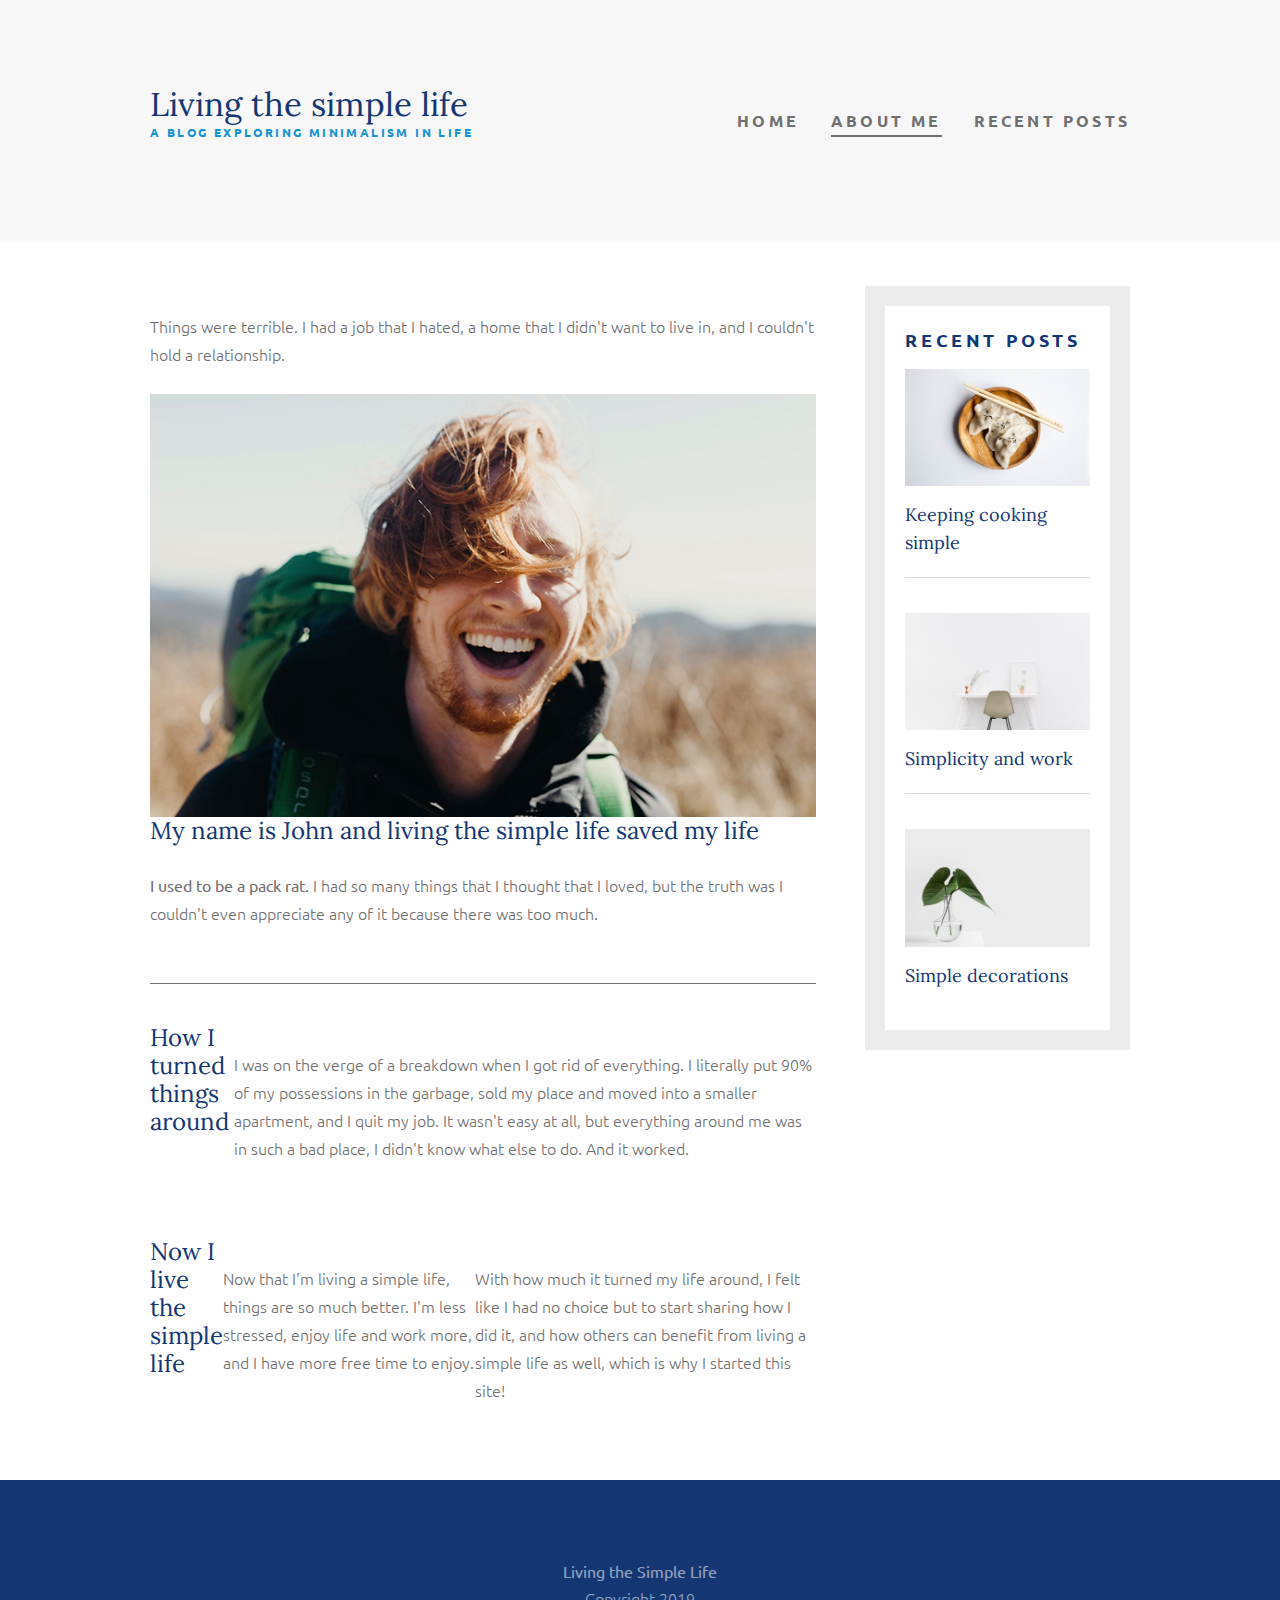
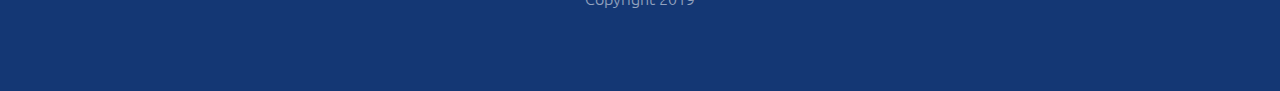
==== template2/about.html @ 565458e1 "Create image folder and template2" ====
<!DOCTYPE html>
<html lang="en">
  <head>
    <meta charset="UTF-8">
    <meta name="viewport" content="width=device-width, initial-scale=1.0">
    <link href="https://fonts.googleapis.com/css?family=Lora|Ubuntu:300,400,700&display-swap" rel="stylesheet">
    <link rel="stylesheet" href="style.css">
    <title>Living the simple life</title>
  </head>
  <body>
    <header>
      <div class="container container-flex">
        <div class="main-header">
          <h1>Living the simple life</h1>
          <p class="main-subtitle">A blog exploring minimalism in life</p>
        </div>
        <nav>
          <ul>
            <li><a href="index.html">Home</a></li>
            <li><a href="about.html" class="current-page">About me</a></li>
            <li><a href="recent-posts.html">Recent posts</a></li>
          </ul>
        </nav>
      </div>
    </header>
    
    <div class="container container-flex">
      <main role="main">

        <article class="article-featured">
          <h2 class="article-title">My name is John and living the simple life saved my life</h2>
          <img src="../img/about-me.jpg" alt="" class="article-image">
          <p class="article-body"><strong>I used to be a pack rat.</strong> I had so many things that I thought that I loved, but the truth was I couldn't even appreciate any of it because there was too much.</p>
          <p>Things were terrible. I had a job that I hated, a home that I didn't want to live in, and I couldn't hold a relationship.</p>
        </article>

        <article class="article-recent">
            <h2 class="article-title">How I turned things around</h2>
            <p class="article-body">I was on the verge of a breakdown when I got rid of everything. I literally put 90% of my possessions in the garbage, sold my place and moved into a smaller apartment, and I quit my job. It wasn't easy at all, but everything around me was in such a bad place, I didn't know what else to do. And it worked.</p>
        </article>

        <article class="article-recent">
          <h2 class="article-title">Now I live the simple life</h2>
          <p class="article-body">Now that I'm living a simple life, things are so much better. I'm less stressed, enjoy life and work more, and I have more free time to enjoy.</p>
          <p>With how much it turned my life around, I felt like I had no choice but to start sharing how I did it, and how others can benefit from living a simple life as well, which is why I started this site!</p>
      </article>

      </main>

      <aside class="side-bar">
        <div class="sidebar-widget">
          <h2 class="widget-title">Recent posts</h2>

          <div class="widget-recent-post">
            <h3 class="widget-recent-post-title">Keeping cooking simple</h3>
            <img src="../img/food.jpg" alt="" class="widget-image">
          </div>

          <div class="widget-recent-post">
            <h3 class="widget-recent-post-title">Simplicity and work</h3>
            <img src="../img/work.jpg" alt="" class="widget-image">
          </div>

          <div class="widget-recent-post">
            <h3 class="widget-recent-post-title">Simple decorations</h3>
            <img src="../img/deco.jpg" alt="" class="widget-image">
          </div>
          
        </div>
      </aside>
    </div> <!-- Container ends here -->
    
    <footer>
      <p><strong>Living the Simple Life</strong></p>
      <p>Copyright 2019</p>
    </footer>

  </body>
</html>
---- template2/style.css ----
body {
  font-family: 'Ubuntu', sans-serif;
  margin: 0;
  font-size: 18px/28px;
  line-height:28px;
  text-align: left;
  font-weight: 300;
  color: #707070;
}

/* Typography */

h1,
h2,
h3{
  font-family:'Lora',serif;
  font-weight: 400;
  color: #143774;
  margin: 0;
}

h1{
  font-size: 33px;
  margin: 0;
}

a{
  color: #1792D2;
}

a:hover,
a:focus{
  color: #143774;
  font-weight:300;
}

/* Navigation*/
nav ul{
  list-style: none;
  display: flex;
  padding: 0;
  justify-content: center;
}

nav li{
  margin-left:2em;
}

nav a{
  text-decoration: none;
  color: #707070;
  padding: 0.25em 0px;
  font-weight: bold;
  text-transform: uppercase;
  font-size: 16px;
  letter-spacing: 3.2px;
  font-family: 'Ubuntu';
}

nav a:hover,
nav a:focus{
  color: #1792D2;
  font-weight: bold;
}

nav .current-page{
  border-bottom: 2px solid #707070;
}

.current-page:hover{
  color: #707070;
}

/*Layout*/

.container{
  width: 90%;
  max-width: 980px;
  margin: 0 auto;
}

.container-flex{
  display: flex;
  justify-content:space-between;
}

header{
  background-color: #f8f8f8;
  padding: 90px 0;
  margin-bottom: 45px;
}

.main-subtitle{
  font-weight: 700;
  font-size: 12px;
  height: 13px;
  color: #1792D2;
  margin: 0 0;
  letter-spacing: 2.4px;
  text-transform: uppercase;
}

.article-title{
  font-size: 24px;
}

/* Articles */

.article-featured{
  border-bottom: 1px solid #707070;
  padding-bottom: 30px;
  margin-bottom: 40px;
  display: flex;
  flex-direction: column;
}

.article-featured .article-title{
  order: 3;
}

.article-featured .article-image{
  order: 1;
}

.article-featured .article-info{
  order: 2;
}

.article-featured .article-body{
  order: 4;
}

.article-featured .article-read-more{
  order: 5;
}

.article-recent{
  display: flex;
  justify-content: space-between;
  margin-bottom: 50px;
}

.article-recent p, .article-featured p{
  padding: 10px 0;
}

.article-image{
  width: 100%;
  min-height: 250px;
  object-fit: cover;
  object-position: center;
}

.article-read-more,
.article-info{
  font-size: 14px;
  margin-bottom: 0;
}

.article-read-more{
  color: #1792D2;
  text-decoration: none;
  font-family: 'Ubuntu';
  letter-spacing: 2.8px;
  text-transform: uppercase;
  font-weight: bold;
}

.article-read-more:hover,
.article-read-more:focus{
  color: #143774;
  text-decoration: underline;
  font-weight: bold;
}

.article-featured .article-info{
  margin-bottom: 20px;
}

.article-info{
  font-family: 'Segoe UI';
  font-weight: 300;
  color: #707070;
  margin-top: 0;
}

.article-recent-main{
  order: 1;
  width: 66%;
}

.article-recent-secondary{
  order: 0;
  width: 30%;
}

main{
  width: 68%;
}

aside{
  width: 27%;
  min-width:200px;
  margin-left:15px;
}

/* Widgets */

.widget-title{
  font-family: 'Ubuntu';
  font-weight: 700;
  font-size: 18px;
  letter-spacing: 3.6px;
  text-transform: uppercase;
}

.sidebar-widget{
  border: 20px solid #ebebeb;
  padding: 20px;
  margin-bottom: 40px;
}

.widget-body{
  color: #143774;
  font-weight: 300;
  font-size: 14px/24px;
  letter-spacing: 0;
  text-align: left;
  line-height: 1.6;
}

.widget-recent-post{
  display: flex;
  flex-direction: column;
  border-bottom: 1px solid #dbd7d7;
  margin-bottom: 20px;
}

.widget-recent-post:last-child{
  border-bottom: none;
  margin-bottom: 0;
}
/*
.sidebar-widget:first-child{
  padding: 20px;
}*/
.widget-image{
  width: 100%;
  order: 1;
  margin: 15px 0;
}
/*
.widget-image1{
  width: 150px;
  height: 133px;
  object-fit:cover;
  left: 1244px;
  top: 398px;
}*/

.widget-recent-post-title{
  font-size: 18px;
  color: #143774;
  order: 2;
  padding-bottom: 20px;
}

/* Footer */
footer{
  background:#143774 0% 0% no-repeat padding-box;
  font-size: 18px/28px;
  line-height:0.7;
  text-align: center;
  color:#FFFFFF;
  padding: 70px 0;
}

footer p{
  opacity: 0.54;
}

/* Media Query */

@media screen and (max-width:850px){
  .container-flex{
    flex-direction: column;
  }

  header{
    text-align: center;
  }

  nav ul{
    flex-direction: column;
  }

  nav li{
    margin: 15px 0;
  }
  nav .current-page{
    border-bottom:none;
  }

  .article-recent{
    flex-direction: column;
  }

  .article-recent-main{
    margin-top: -40px;
  }

  .article-recent .article-read-more:nth-child(2){
    display: none;
  }
  
  .article-info{
    margin: 0;
    text-align: right;
  }

  .article-featured .article-info{
    text-align: left;
  }

  .article-image{
    height: 270px;
  }

  main,
  aside,
  .article-recent-main,
  .article-recent-secondary{
    width: 100%;
  }

  aside{
    margin-left: 0;
  }

  .article-read-more:nth-child(3){
    display: none;
  }
/*
  .sidebar-widget .widget-title:only-child{
    display: none;
  }*/

  .widget-image{
    height: 160px;
    object-fit: cover;
  }

  .widget-recent-post .widget-image{
    height: 100px;
    object-fit: cover;
  }

  .sidebar-widget{
    margin-bottom: 70px;
  }

  .widget-title{
    padding-bottom: 20px;
  }
  
}
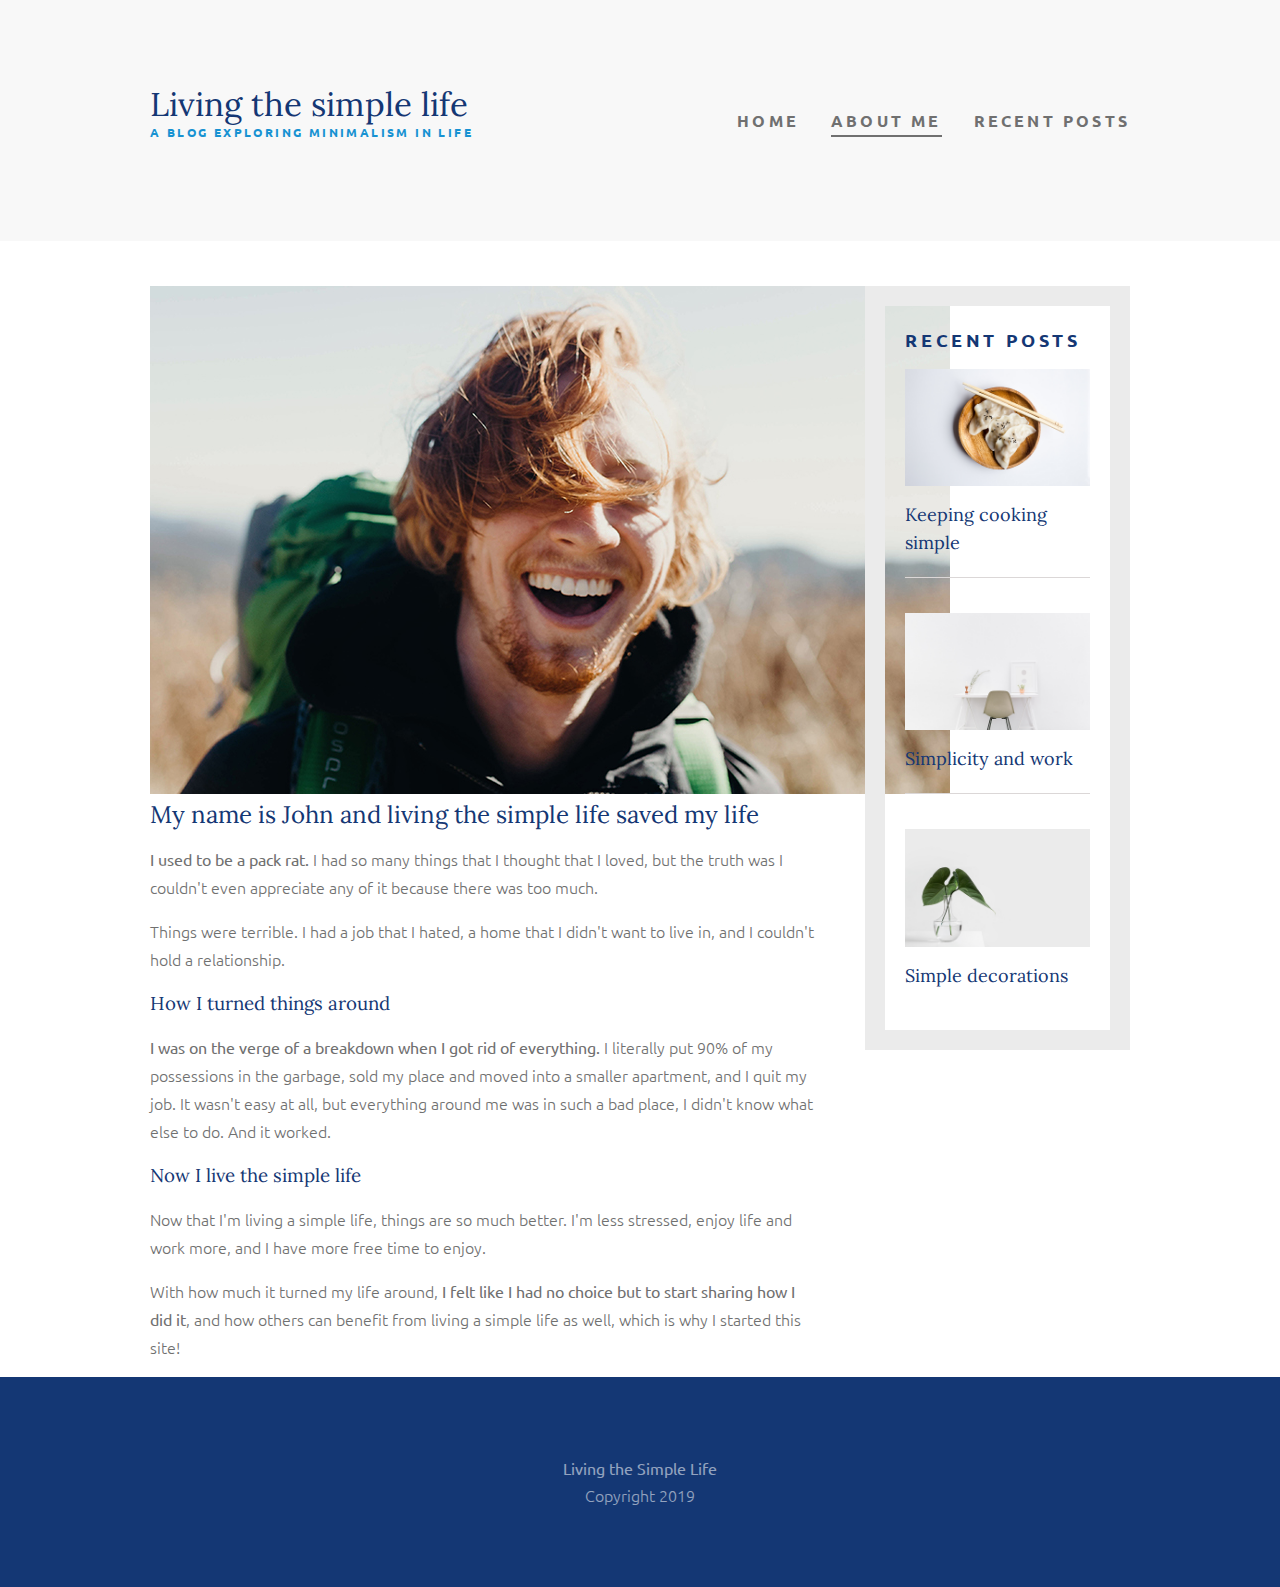
==== commit 195b2dcd: "Create about.html" ====
--- a/template2/about.html
+++ b/template2/about.html
@@ -27,23 +27,17 @@
     <div class="container container-flex">
       <main role="main">
 
-        <article class="article-featured">
-          <h2 class="article-title">My name is John and living the simple life saved my life</h2>
-          <img src="../img/about-me.jpg" alt="" class="article-image">
-          <p class="article-body"><strong>I used to be a pack rat.</strong> I had so many things that I thought that I loved, but the truth was I couldn't even appreciate any of it because there was too much.</p>
-          <p>Things were terrible. I had a job that I hated, a home that I didn't want to live in, and I couldn't hold a relationship.</p>
-        </article>
+        <img src="../img/about-me.jpg" alt="" class="about-me-image">
+        <h2>My name is John and living the simple life saved my life</h2>
+        <p><strong>I used to be a pack rat.</strong> I had so many things that I thought that I loved, but the truth was I couldn't even appreciate any of it because there was too much.</p>
+        <p>Things were terrible. I had a job that I hated, a home that I didn't want to live in, and I couldn't hold a relationship.</p>
 
-        <article class="article-recent">
-            <h2 class="article-title">How I turned things around</h2>
-            <p class="article-body">I was on the verge of a breakdown when I got rid of everything. I literally put 90% of my possessions in the garbage, sold my place and moved into a smaller apartment, and I quit my job. It wasn't easy at all, but everything around me was in such a bad place, I didn't know what else to do. And it worked.</p>
-        </article>
+        <h3>How I turned things around</h3>
+        <p><strong>I was on the verge of a breakdown when I got rid of everything.</strong> I literally put 90% of my possessions in the garbage, sold my place and moved into a smaller apartment, and I quit my job. It wasn't easy at all, but everything around me was in such a bad place, I didn't know what else to do. And it worked.</p>
 
-        <article class="article-recent">
-          <h2 class="article-title">Now I live the simple life</h2>
-          <p class="article-body">Now that I'm living a simple life, things are so much better. I'm less stressed, enjoy life and work more, and I have more free time to enjoy.</p>
-          <p>With how much it turned my life around, I felt like I had no choice but to start sharing how I did it, and how others can benefit from living a simple life as well, which is why I started this site!</p>
-      </article>
+        <h3>Now I live the simple life</h3>
+        <p>Now that I'm living a simple life, things are so much better. I'm less stressed, enjoy life and work more, and I have more free time to enjoy.</p>
+        <p class="about-me-p">With how much it turned my life around,<strong> I felt like I had no choice but to start sharing how I did it</strong>, and how others can benefit from living a simple life as well, which is why I started this site!</p>
 
       </main>
 
@@ -70,7 +64,7 @@
       </aside>
     </div> <!-- Container ends here -->
     
-    <footer>
+    <footer class="about-me-footer">
       <p><strong>Living the Simple Life</strong></p>
       <p>Copyright 2019</p>
     </footer>
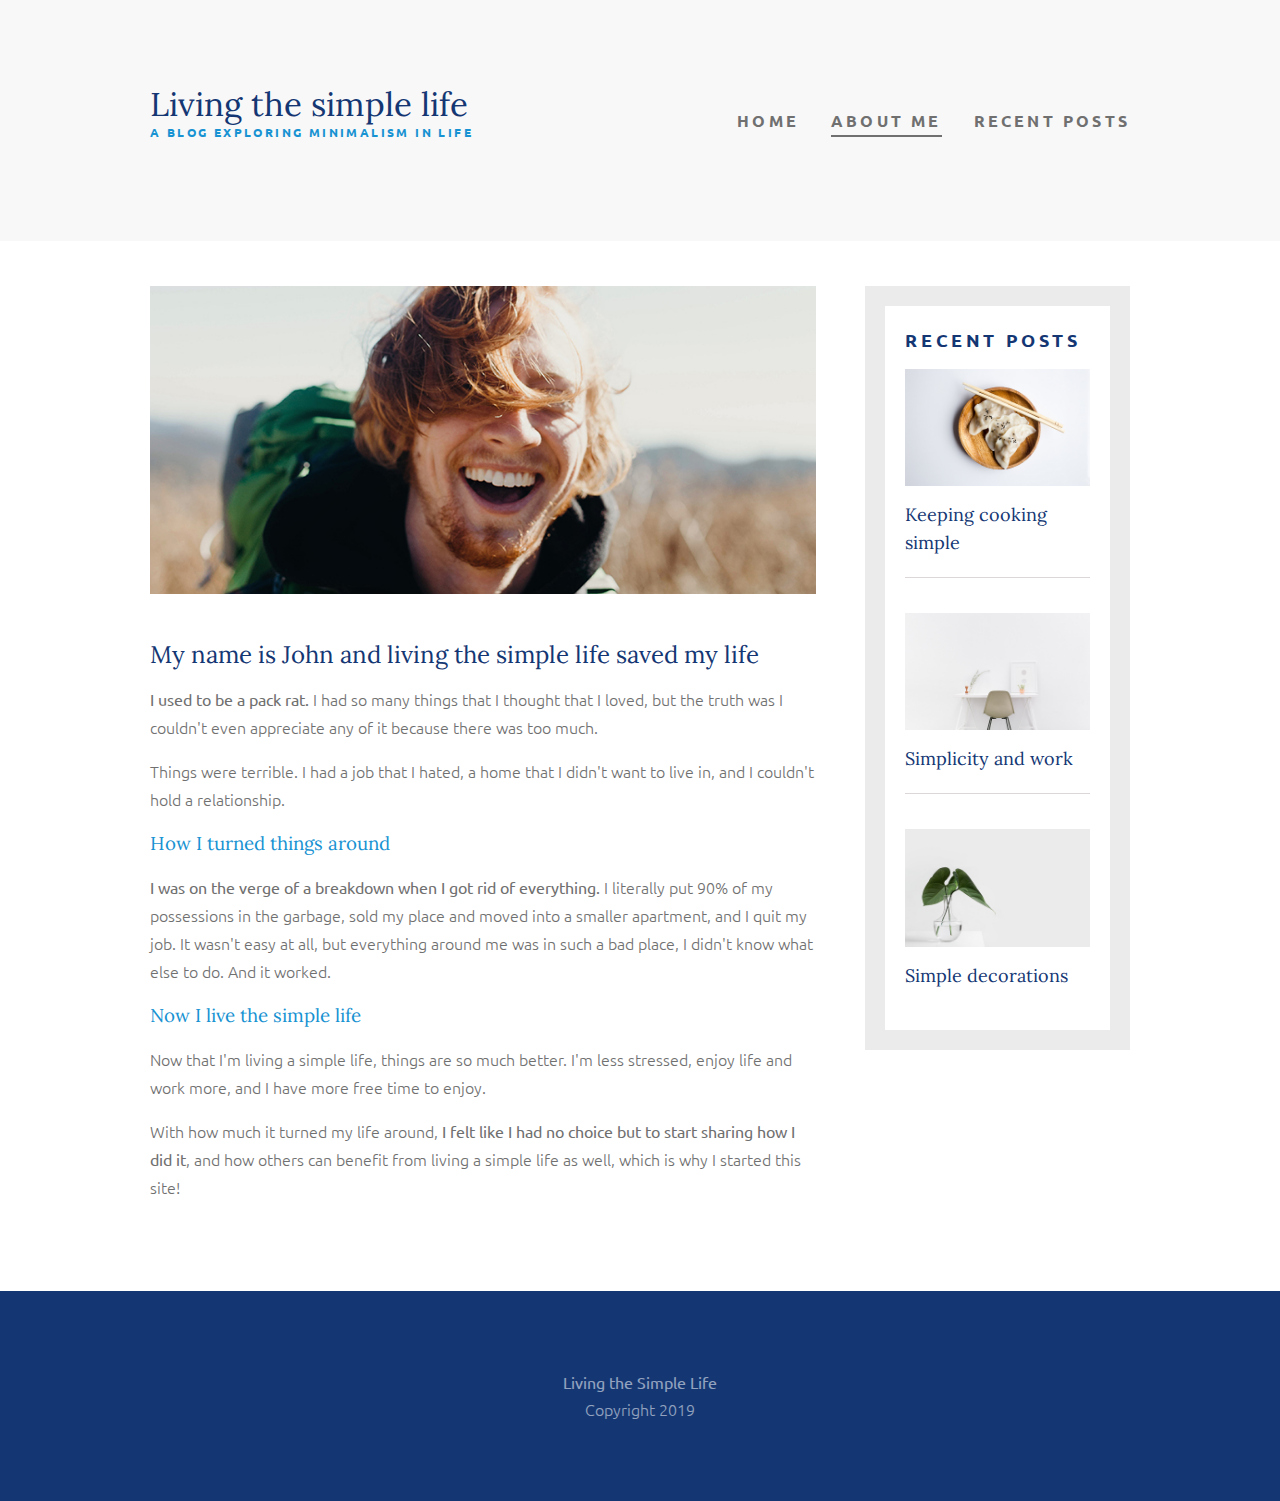
==== commit 38c7c676: "Modify about.html" ====
--- a/template2/about.html
+++ b/template2/about.html
@@ -52,7 +52,7 @@
 
           <div class="widget-recent-post">
             <h3 class="widget-recent-post-title">Simplicity and work</h3>
-            <img src="../img/work.jpg" alt="" class="widget-image">
+            <img src="../img/work.jpg" alt="" class="widget-image widget-image-work">
           </div>
 
           <div class="widget-recent-post">
--- a/template2/style.css
+++ b/template2/style.css
@@ -14,7 +14,7 @@
 h2,
 h3{
   font-family:'Lora',serif;
-  font-weight: 400;
+  font-weight:400;
   color: #143774;
   margin: 0;
 }
@@ -22,6 +22,24 @@
 h1{
   font-size: 33px;
   margin: 0;
+}
+
+main h2{
+  font-size: 24px/28px;
+}
+
+main h3{
+  font-size: 21px/28px;
+  font-weight: normal;
+  color:#1792D2;
+}
+
+.about-me-image{
+  width: 100%;
+  height: 308px;
+  object-fit: cover;
+  object-position:center;
+  margin-bottom: 40px;
 }
 
 a{
@@ -144,11 +162,24 @@
   padding: 10px 0;
 }
 
+.about-me-p{
+  margin-bottom: 90px;
+}
+
 .article-image{
   width: 100%;
   min-height: 250px;
   object-fit: cover;
   object-position: center;
+}
+
+.article-image-plant{
+  object-position: left;
+}
+
+.article-featured .article-image{
+  height: 308px;
+  object-position: bottom;
 }
 
 .article-read-more,
@@ -240,23 +271,12 @@
   border-bottom: none;
   margin-bottom: 0;
 }
-/*
-.sidebar-widget:first-child{
-  padding: 20px;
-}*/
+
 .widget-image{
   width: 100%;
   order: 1;
   margin: 15px 0;
 }
-/*
-.widget-image1{
-  width: 150px;
-  height: 133px;
-  object-fit:cover;
-  left: 1244px;
-  top: 398px;
-}*/
 
 .widget-recent-post-title{
   font-size: 18px;
@@ -340,19 +360,25 @@
   .article-read-more:nth-child(3){
     display: none;
   }
-/*
-  .sidebar-widget .widget-title:only-child{
-    display: none;
-  }*/
 
   .widget-image{
-    height: 160px;
+    height: 150px;
     object-fit: cover;
+    padding-top: 40px;
   }
 
   .widget-recent-post .widget-image{
     height: 100px;
     object-fit: cover;
+    padding-top: 0;
+  }
+  
+  .article-image-work{
+    object-position:bottom;
+  }
+
+  .widget-image-work{
+    object-position:bottom;
   }
 
   .sidebar-widget{
@@ -362,5 +388,9 @@
   .widget-title{
     padding-bottom: 20px;
   }
+
+  .widget-main-title{
+    display: none;
+  }
   
 }
